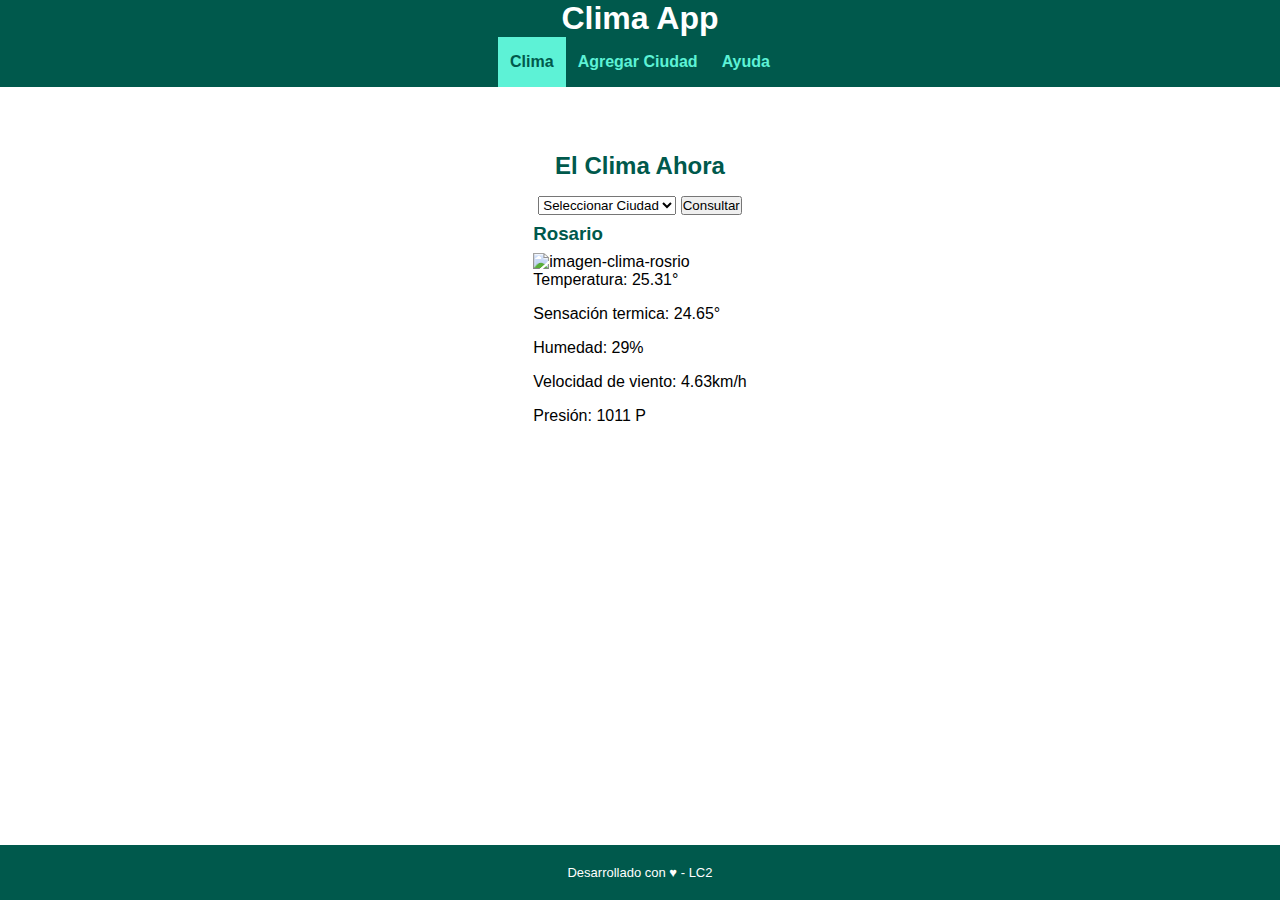
==== index.html @ 3ad6cbd6 "T.P Integrador hasta el paso #7" ====
<!DOCTYPE html>
<html lang="es">

<head>
    <meta charset="UTF-8">
    <meta name="viewport" content="width=device-width, initial-scale=1.0">
    <title>Clima App</title>
    <link rel="clima icon" href="img/icons8-día-parcialmente-nublado-82.png">
    <!-- Estilos CSS -->
    <link rel="stylesheet" href="css/common.css">
</head>

<body>
    <header>
        <h1>
            <span>Clima App</span>
        </h1>
        <nav>
            <ul>
                <li class="current-page"><a href="#">Clima</a></li>
                <li><a href="add-city.html">Agregar Ciudad</a></li>
                <li><a href="help.html">Ayuda</a></li>
            </ul>
        </nav>
    </header>
    <!-- Contenido principal de la página -->
    <main>
        <h2>El Clima Ahora</h2>
        <section id="form-city-list">
            <!-- Sección donde se debe colocar el formulario, con el select y el botón de consultar -->
            <form action="select-city">
                <select name="city-list" id="city-list">
                    <option value="" disabled selected>Seleccionar Ciudad</option>
                    <option value="ROSARIO">Rosario</option>
                    <option value="RAFAELA">Rafaela</option>
                </select>
                <input type="submit" value="Consultar">
            </form>
        </section>
        <section id="section-weather-result">
            <!-- Sección donde se debe mostrar el clima de la ciudad -->
            <div class="card">
                <h3>Rosario</h3>
                <img src="http://openweathermap.org/img/wn/01d@2x.png" alt="imagen-clima-rosrio">
                <p>Temperatura: 25.31°</p>
                <p>Sensación termica: 24.65°</p>
                <p>Humedad: 29%</p>
                <p>Velocidad de viento: 4.63km/h</p>
                <p>Presión: 1011 P</p>
            </div>
        </section>
    </main>
    <footer>
        <p>
            Desarrollado con ♥ - LC2
        </p>
    </footer>
</body>

</html>
---- css/common.css ----
* {
    box-sizing: border-box;
    margin: 0;
    padding: 0;
    font-family: 'Lucida Sans', 'Lucida Sans Regular', 'Lucida Grande', 'Lucida Sans Unicode', Geneva, Verdana, sans-serif;

}

:root {
    /* Declaro variables CSS con colores principales */
    --color-theme: #00594c;
    --color-active: #5df2d6;
    --color-back-active: #04957d;
    --color-gradient: linear-gradient(to right, var(--color-theme),
            var(--color-back-active));
}

body {
    height: 100%;
    width: 100%;
}

ul {
    list-style: none;
    padding: 0;
    margin: 0;
}

button,
a {
    user-select: none;
    -webkit-user-select: none;
}

header {
    position: fixed;
    top: 0;
    width: 100%;
    background: var(--color-theme);
}

nav>ul {
    display: flex;
    justify-content: space-between;
    justify-content: center;
}

nav li {
    flex:
        0 0 auto;
}

nav li a {
    display: block;
    padding: 16px 12px;
    text-align: center;
    text-decoration: none;
    font-size: 1em;
    font-weight: bold;
    color: var(--color-active);
}

nav li.current-page a {
    color: var(--color-theme);
    background-color: var(--color-active);
    pointer-events: none;
}

main {
    margin-top: 120px;
    overflow: auto;
    padding: 16px;
    padding-bottom: 60px;
    height: calc(100% - 120px);
}

h1 {
    text-align: center;
    margin:
        0;
    color: white;
}

h1>img {
    width: 70px;
    vertical-align: middle;
}

h2 {
    color: var(--color-theme);
    margin: 16px 0;
    text-align: center;
}

h3 {
    color: var(--color-theme);
    margin: 8px 0;
}

main section {
    display: flex;
    justify-content: space-around;
}

footer {
    position: fixed;
    bottom: 0px;
    background: var(--color-theme);
    width: 100%;
    text-align: center;
    padding-top: 10px;
    padding-bottom: 10px;
}

footer p {
    font-size: small;
    color: white;
}

main p {
    margin-bottom: 16px;
}

/* Media Query: Estilos a aplicar sólo en pantallas mayores a 400px */
@media (min-width: 400px) {
    main {
        padding-left: 10%;
        padding-right: 10%;
    }

    footer {
        padding-top: 20px;
        padding-bottom: 20px;
    }
}
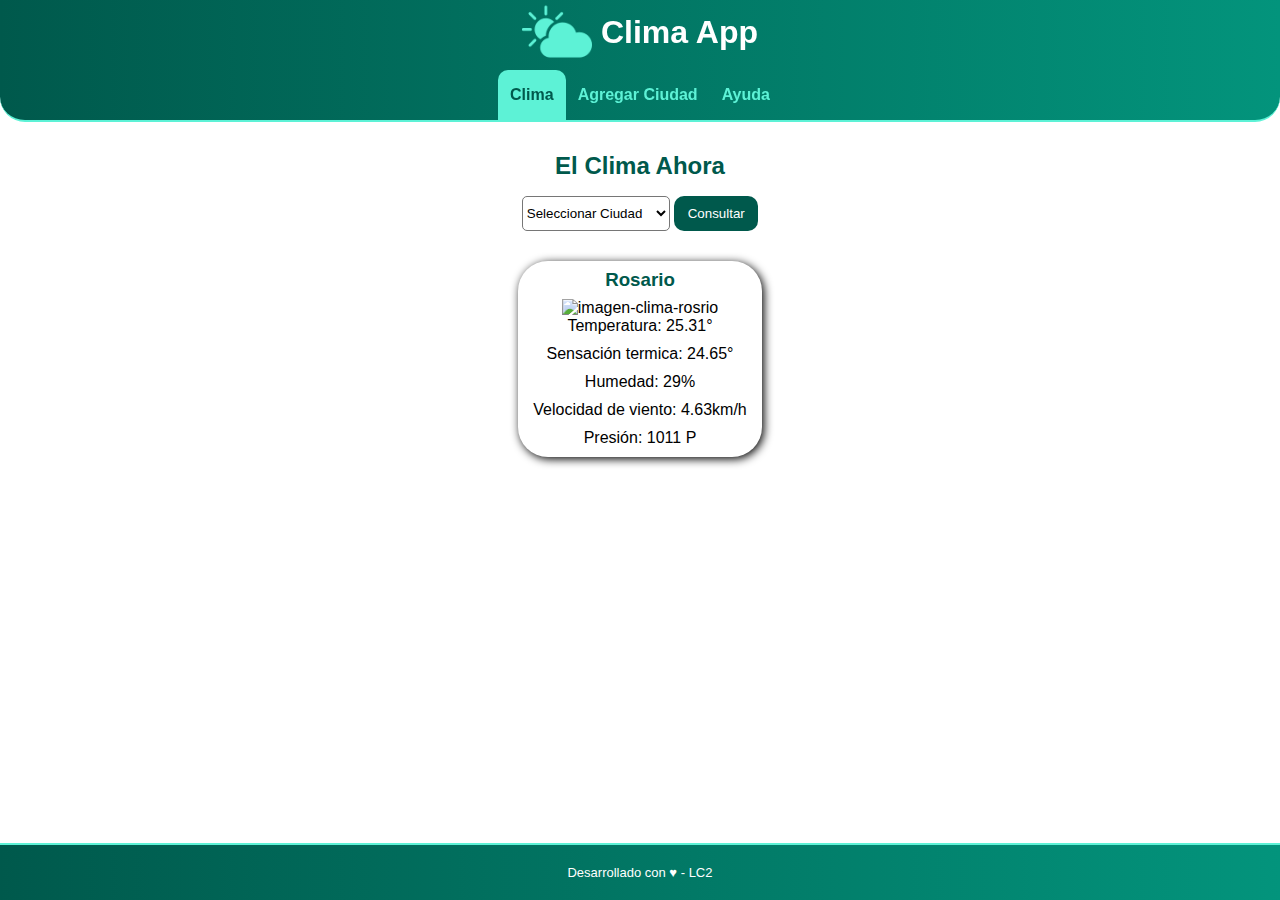
==== commit ef9150c1: "TP Integrador Clima - Etapa 2 - [Santiago Ignacio Caso]." ====
--- a/index.html
+++ b/index.html
@@ -13,6 +13,7 @@
 <body>
     <header>
         <h1>
+            <img src="img/icons8-día-parcialmente-nublado-82.png" alt="logo-clima">
             <span>Clima App</span>
         </h1>
         <nav>
@@ -34,7 +35,7 @@
                     <option value="ROSARIO">Rosario</option>
                     <option value="RAFAELA">Rafaela</option>
                 </select>
-                <input type="submit" value="Consultar">
+                <input type="submit" value="Consultar" name="submit" id="submit">
             </form>
         </section>
         <section id="section-weather-result">
--- a/css/common.css
+++ b/css/common.css
@@ -36,7 +36,11 @@
     position: fixed;
     top: 0;
     width: 100%;
-    background: var(--color-theme);
+    background: linear-gradient(to right, var(--color-theme), #03947C);
+    border-bottom-left-radius: 25px;
+    border-bottom-right-radius: 25px;
+    border-bottom: solid 2px var(--color-active);
+
 }
 
 nav>ul {
@@ -58,6 +62,8 @@
     font-size: 1em;
     font-weight: bold;
     color: var(--color-active);
+    border-top-left-radius: 10px;
+    border-top-right-radius: 10px;
 }
 
 nav li.current-page a {
@@ -105,11 +111,12 @@
 footer {
     position: fixed;
     bottom: 0px;
-    background: var(--color-theme);
+    background: linear-gradient(to right, var(--color-theme), #03947C);
     width: 100%;
     text-align: center;
     padding-top: 10px;
     padding-bottom: 10px;
+    border-top: solid 2px var(--color-active);
 }
 
 footer p {
@@ -117,8 +124,10 @@
     color: white;
 }
 
-main p {
-    margin-bottom: 16px;
+main section div p {
+    margin-bottom: 10px;
+    margin-left: 15px;
+    margin-right: 15px;
 }
 
 /* Media Query: Estilos a aplicar sólo en pantallas mayores a 400px */
@@ -132,4 +141,27 @@
         padding-top: 20px;
         padding-bottom: 20px;
     }
+}
+
+#submit{
+    background-color: var(--color-theme);
+    color: white;
+    width: 84px;
+    height: 35px;
+    border-radius: 10px;
+    border: none;
+}
+
+#city-list{
+    background-color: white;
+    width: 148px;
+    height: 35px;
+    border-radius: 5px;
+}
+
+.card{
+    text-align: center;
+    box-shadow: 2px 2px 10px;
+    border-radius: 30px;
+    margin-top: 30px;
 }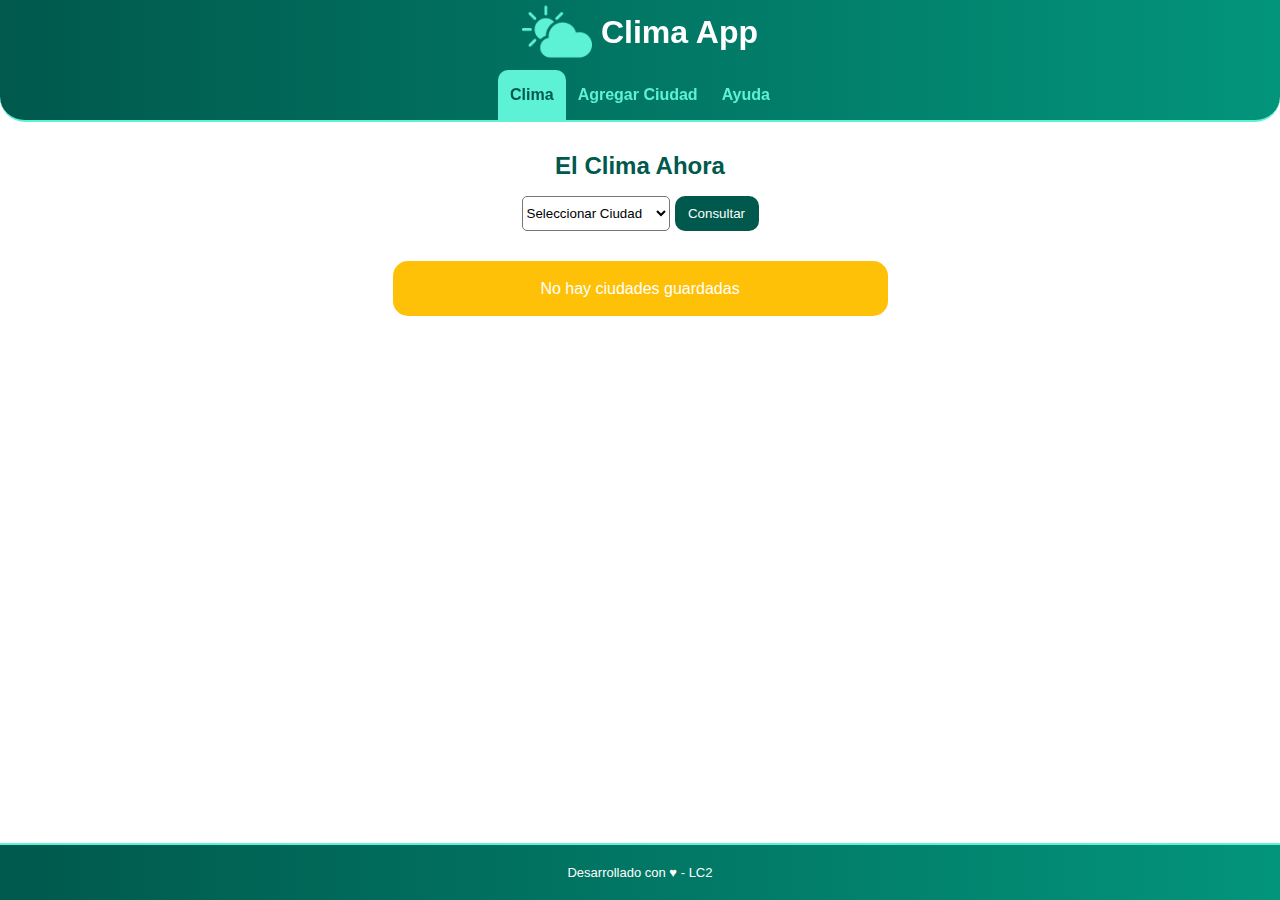
==== commit 06782ef1: "array de ciudades en localStorage" ====
--- a/index.html
+++ b/index.html
@@ -8,6 +8,8 @@
     <link rel="clima icon" href="img/icons8-día-parcialmente-nublado-82.png">
     <!-- Estilos CSS -->
     <link rel="stylesheet" href="css/common.css">
+    <link rel="stylesheet" href="css/pages/index.css">
+    <script src="js/pages/index.js" defer></script>
 </head>
 
 <body>
@@ -32,15 +34,13 @@
             <form action="select-city">
                 <select name="city-list" id="city-list">
                     <option value="" disabled selected>Seleccionar Ciudad</option>
-                    <option value="ROSARIO">Rosario</option>
-                    <option value="RAFAELA">Rafaela</option>
                 </select>
-                <input type="submit" value="Consultar" name="submit" id="submit">
             </form>
+            <input type="submit" value="Consultar" name="submit" id="submit" onclick="showCard()">
         </section>
         <section id="section-weather-result">
             <!-- Sección donde se debe mostrar el clima de la ciudad -->
-            <div class="card">
+            <div class="card" style="display: none;" id="carta-clima">
                 <h3>Rosario</h3>
                 <img src="http://openweathermap.org/img/wn/01d@2x.png" alt="imagen-clima-rosrio">
                 <p>Temperatura: 25.31°</p>
@@ -49,6 +49,7 @@
                 <p>Velocidad de viento: 4.63km/h</p>
                 <p>Presión: 1011 P</p>
             </div>
+            <p class="mensaje yellow">No hay ciudades guardadas</p>
         </section>
     </main>
     <footer>
--- a/css/common.css
+++ b/css/common.css
@@ -105,7 +105,15 @@
 
 main section {
     display: flex;
-    justify-content: space-around;
+    justify-content: center;
+    flex-direction: column;
+    align-items: center;
+}
+
+main section#form-city-list{
+    display: flex;
+    justify-content: center;
+    flex-direction: row;
 }
 
 footer {
@@ -150,6 +158,7 @@
     height: 35px;
     border-radius: 10px;
     border: none;
+    margin-left: 5px;
 }
 
 #city-list{
@@ -164,4 +173,28 @@
     box-shadow: 2px 2px 10px;
     border-radius: 30px;
     margin-top: 30px;
+}
+
+.mensaje{
+    color: white;
+    margin-top: 30px;
+    width: 495px;
+    height: 55px;
+    align-items: center;
+    display: flex;
+    justify-content: center;
+    border-radius: 15px;
+    text-align: center;
+}
+
+.mensaje.red{
+    background-color: #dc3545;
+}
+
+.mensaje.green{
+    background-color: #28a745;
+}
+
+.mensaje.yellow{
+    background-color: #ffc107;
 }--- a/css/pages/index.css
+++ b/css/pages/index.css
@@ -0,0 +1 @@
+
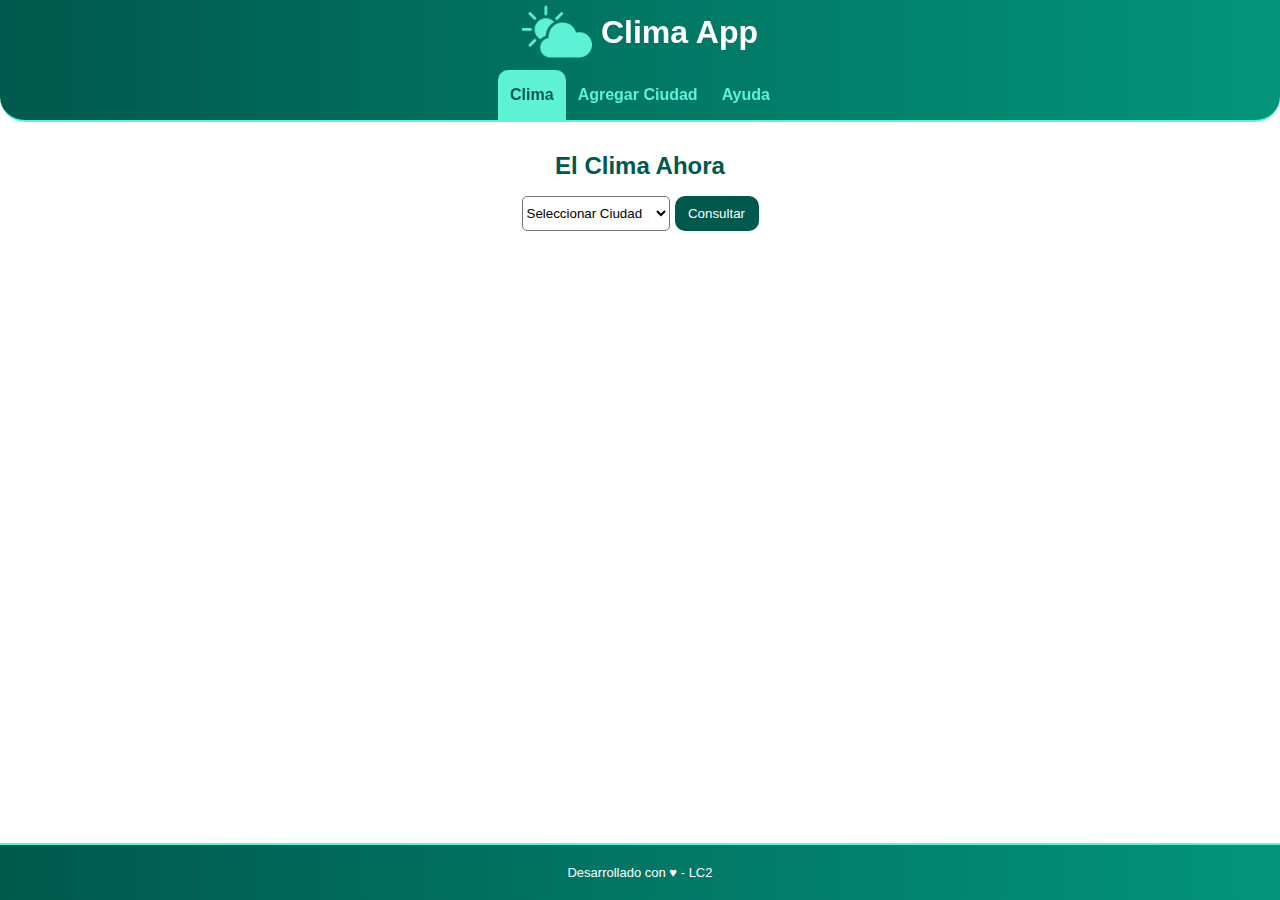
==== commit cfdb7d67: "Primeros avances pagina principal (index.html): select conciudades y cartel de advertencia por local" ====
--- a/index.html
+++ b/index.html
@@ -10,6 +10,7 @@
     <link rel="stylesheet" href="css/common.css">
     <link rel="stylesheet" href="css/pages/index.css">
     <script src="js/pages/index.js" defer></script>
+    <script src="js/common.js" defer></script>
 </head>
 
 <body>
@@ -32,7 +33,7 @@
         <section id="form-city-list">
             <!-- Sección donde se debe colocar el formulario, con el select y el botón de consultar -->
             <form action="select-city">
-                <select name="city-list" id="city-list">
+                <select name="city-list" id="city-list" onclick="showAlert()">
                     <option value="" disabled selected>Seleccionar Ciudad</option>
                 </select>
             </form>
@@ -49,7 +50,7 @@
                 <p>Velocidad de viento: 4.63km/h</p>
                 <p>Presión: 1011 P</p>
             </div>
-            <p class="mensaje yellow">No hay ciudades guardadas</p>
+            <p class="mensaje yellow" id="alert-no-cities" style="display: none;">No hay ciudades guardadas</p>
         </section>
     </main>
     <footer>
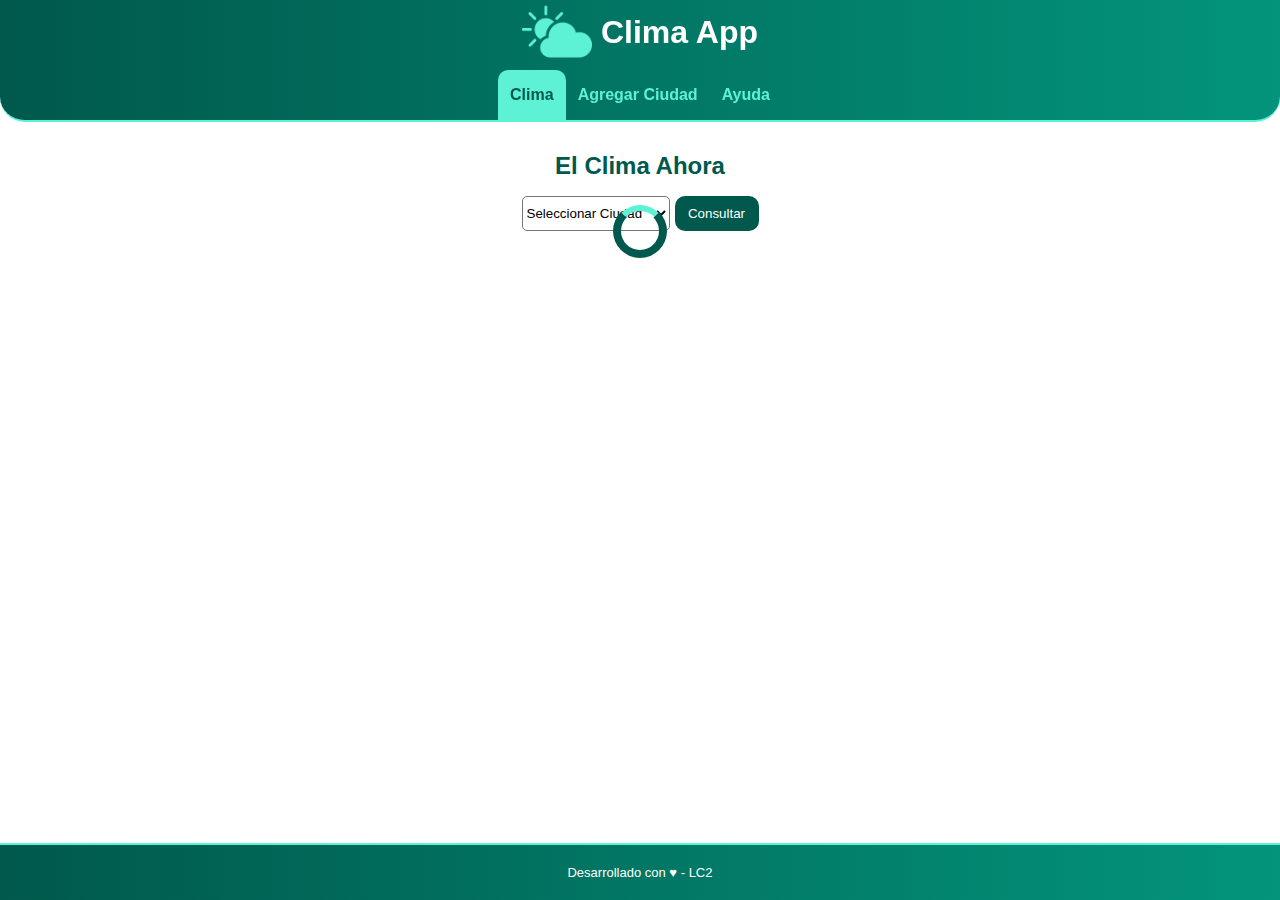
==== commit cdbbaf6c: "Select con ciudades cargadas y Card con datos de la ciudad seleccionada" ====
--- a/index.html
+++ b/index.html
@@ -37,18 +37,21 @@
                     <option value="" disabled selected>Seleccionar Ciudad</option>
                 </select>
             </form>
-            <input type="submit" value="Consultar" name="submit" id="submit" onclick="showCard()">
+            <input type="submit" value="Consultar" name="submit" id="submit" onclick="fetchAPI()">
         </section>
         <section id="section-weather-result">
             <!-- Sección donde se debe mostrar el clima de la ciudad -->
+            <div class="item">
+                <i class="loader --1"></i>
+            </div>
             <div class="card" style="display: none;" id="carta-clima">
-                <h3>Rosario</h3>
-                <img src="http://openweathermap.org/img/wn/01d@2x.png" alt="imagen-clima-rosrio">
-                <p>Temperatura: 25.31°</p>
+                <h3 id="city-title"></h3>
+                <img alt="imagen-clima" id="img-clima">
+                <!-- <p>Temperatura: 25.31°</p>
                 <p>Sensación termica: 24.65°</p>
                 <p>Humedad: 29%</p>
                 <p>Velocidad de viento: 4.63km/h</p>
-                <p>Presión: 1011 P</p>
+                <p>Presión: 1011 P</p> -->
             </div>
             <p class="mensaje yellow" id="alert-no-cities" style="display: none;">No hay ciudades guardadas</p>
         </section>
--- a/css/pages/index.css
+++ b/css/pages/index.css
@@ -1 +1,50 @@
+#img-clima{
+    width: auto;
+    height: 100px;
+}
 
+.loader {
+    --color-theme: #00594c;
+    --color-active: #5df2d6;
+	--size-mid: 6vmin;
+	--size-dot: 1.5vmin;
+	--size-bar: 0.4vmin;
+	--size-square: 3vmin;
+	
+	display: block;
+	position: relative;
+	width: 50%;
+	display: grid;
+	place-items: center;
+}
+
+.loader::before,
+.loader::after {
+	content: '';
+	box-sizing: border-box;
+	position: absolute;
+}
+
+.loader.--1::before {
+	width: var(--size-mid);
+	height: var(--size-mid);
+	border: 8px solid var(--color-theme);
+	border-top-color: transparent;
+	border-radius: 50%;
+	animation: loader-1 1s linear infinite;
+}
+
+.loader.--1::after {
+	width: calc(var(--size-mid) - 2px);
+	height: calc(var(--size-mid) - 2px);
+	border: 6px solid transparent;
+	border-top-color: var(--color-active);
+	border-radius: 50%;
+	animation: loader-1 0.6s linear reverse infinite;
+}
+
+@keyframes loader-1 {
+	100% {
+		transform: rotate(1turn);
+	}
+}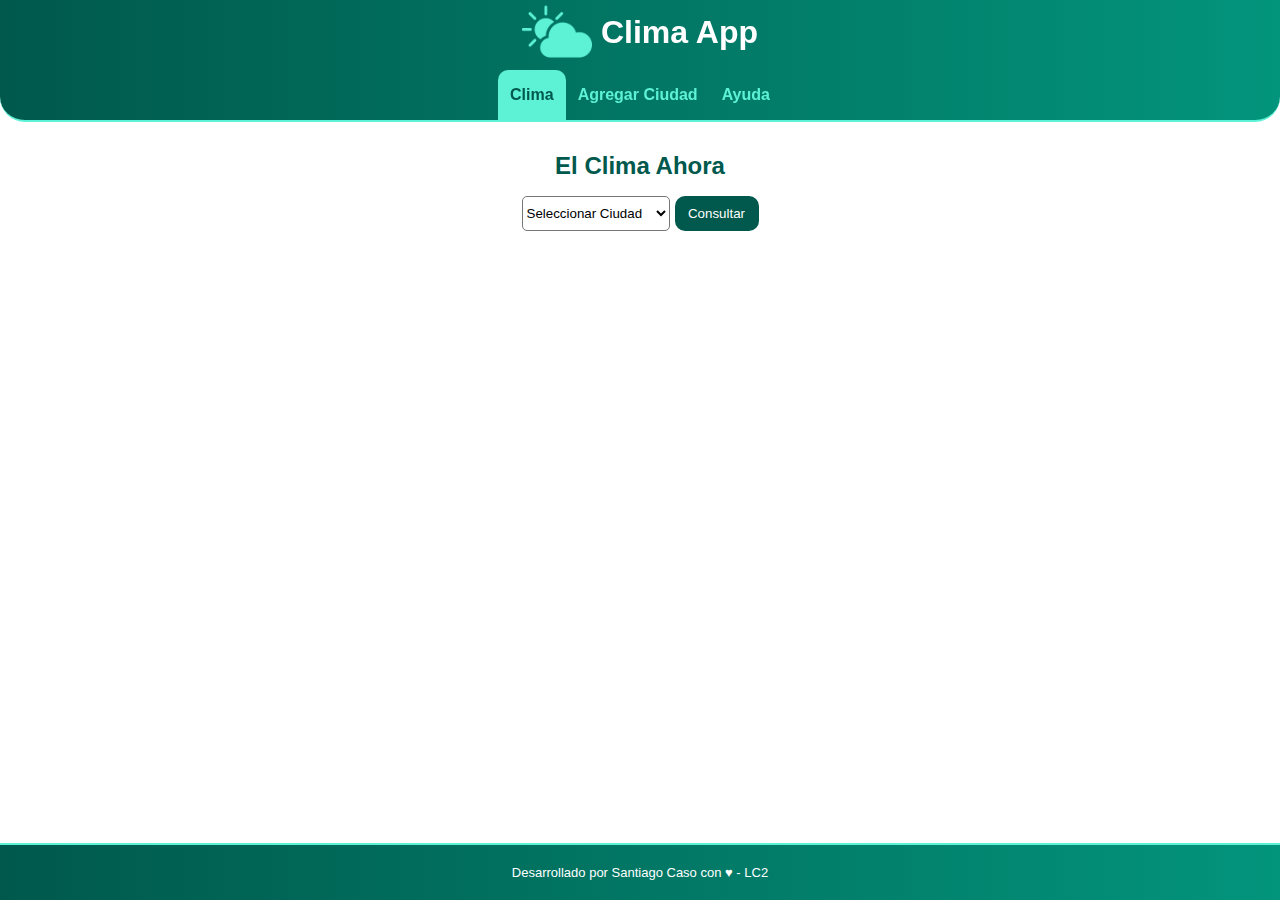
==== commit 2d3751c8: "verificación de email con cartel y boton de limpiar form, TP terminado" ====
--- a/index.html
+++ b/index.html
@@ -41,7 +41,7 @@
         </section>
         <section id="section-weather-result">
             <!-- Sección donde se debe mostrar el clima de la ciudad -->
-            <div class="item">
+            <div class="item" style="display: none;" id="div-carga">
                 <i class="loader --1"></i>
             </div>
             <div class="card" style="display: none;" id="carta-clima">
@@ -58,7 +58,7 @@
     </main>
     <footer>
         <p>
-            Desarrollado con ♥ - LC2
+            Desarrollado por Santiago Caso con ♥ - LC2
         </p>
     </footer>
 </body>
--- a/css/pages/index.css
+++ b/css/pages/index.css
@@ -2,7 +2,7 @@
     width: auto;
     height: 100px;
 }
-
+/* Itenté poner el loader para lo que tarda en aparecer la card */
 .loader {
     --color-theme: #00594c;
     --color-active: #5df2d6;
@@ -47,4 +47,5 @@
 	100% {
 		transform: rotate(1turn);
 	}
-}+}
+
